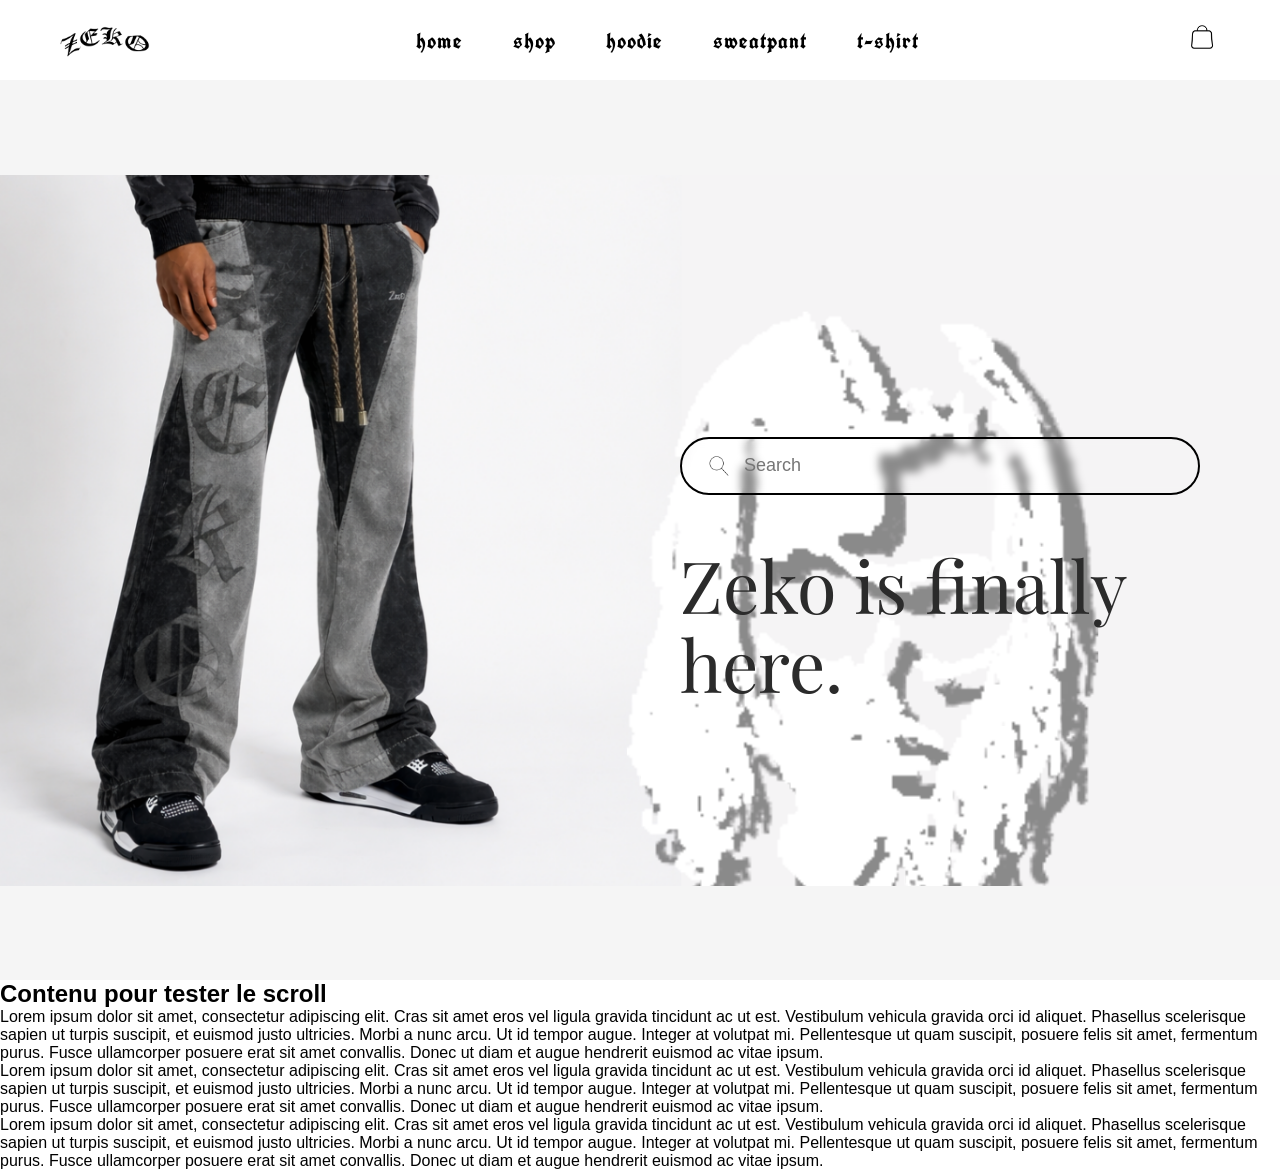
==== index.html @ 7d4d8f39 "Add files via upload" ====
<!DOCTYPE html>
<html lang="fr">
<head>
    <meta charset="UTF-8">
    <title>Zeko</title>
	<link href="https://fonts.googleapis.com/css2?family=UnifrakturCook:wght@700&display=swap" rel="stylesheet">
<link href="https://fonts.googleapis.com/css2?family=Playfair+Display:wght@300&display=swap" rel="stylesheet">
    <link rel="stylesheet" href="style.css">
</head>
<body>

    <!-- HEADER -->
    <header id="header">
        <img src="logo.png" alt="Zeko logo" class="logo">

        <nav>
            <a href="index.html">home</a>  <!-- Lien vers la page d'accueil -->
            <a href="shop.html">shop</a>  <!-- Lien vers la page Shop -->
            <a href="#">hoodie</a>
            <a href="#">sweatpant</a>
            <a href="#">t-shirt</a>
        </nav>

        <div class="cart">
            <img src="panier.png" alt="panier logo" class="panier">
        </div>
    </header>
	

    <!-- HERO -->
    <section class="hero">
        <div class="hero-left"></div>

        <div class="hero-right">
            <div class="search-bar">
        <img src="loupe.png" alt="search">
        <input type="text" id="search-input" placeholder="Search" oninput="searchProducts()">
    </div>

            <h1>
                Zeko is finally<br>
                here.
            </h1>
        </div>
    </section>
	<script>
    window.addEventListener('scroll', function() {
        let header = document.getElementById('header');
        if (window.scrollY > 50) {
            header.style.backgroundColor = 'rgba(0, 0, 0, 0.9)'; // deviens plus sombre au scroll
        } else {
            header.style.backgroundColor = 'rgba(0, 0, 0, 0)';
        }
    });
</script>
<section class="content">
    <h2>Contenu pour tester le scroll</h2>
    <p>Lorem ipsum dolor sit amet, consectetur adipiscing elit. Cras sit amet eros vel ligula gravida tincidunt ac ut est. Vestibulum vehicula gravida orci id aliquet. Phasellus scelerisque sapien ut turpis suscipit, et euismod justo ultricies. Morbi a nunc arcu. Ut id tempor augue. Integer at volutpat mi. Pellentesque ut quam suscipit, posuere felis sit amet, fermentum purus. Fusce ullamcorper posuere erat sit amet convallis. Donec ut diam et augue hendrerit euismod ac vitae ipsum.</p>
    <p>Lorem ipsum dolor sit amet, consectetur adipiscing elit. Cras sit amet eros vel ligula gravida tincidunt ac ut est. Vestibulum vehicula gravida orci id aliquet. Phasellus scelerisque sapien ut turpis suscipit, et euismod justo ultricies. Morbi a nunc arcu. Ut id tempor augue. Integer at volutpat mi. Pellentesque ut quam suscipit, posuere felis sit amet, fermentum purus. Fusce ullamcorper posuere erat sit amet convallis. Donec ut diam et augue hendrerit euismod ac vitae ipsum.</p>
    <p>Lorem ipsum dolor sit amet, consectetur adipiscing elit. Cras sit amet eros vel ligula gravida tincidunt ac ut est. Vestibulum vehicula gravida orci id aliquet. Phasellus scelerisque sapien ut turpis suscipit, et euismod justo ultricies. Morbi a nunc arcu. Ut id tempor augue. Integer at volutpat mi. Pellentesque ut quam suscipit, posuere felis sit amet, fermentum purus. Fusce ullamcorper posuere erat sit amet convallis. Donec ut diam et augue hendrerit euismod ac vitae ipsum.</p>
    <!-- Ajoute autant de contenu que nécessaire pour tester -->
</section>
<script>
    // Ajoute ou enlève la classe .scrolled au header selon le scroll
    window.addEventListener('scroll', function() {
        let header = document.getElementById('header');
        if (window.scrollY > 50) {  /* Quand tu scrolles plus de 50px */
            header.classList.add('scrolled');  /* Ajouter la classe 'scrolled' */
        } else {
            header.classList.remove('scrolled');  /* Retirer la classe 'scrolled' */
        }
    });
</script>
<script>
function searchProducts() {
    const query = document.getElementById('search-input').value.toLowerCase();  // Récupère la valeur saisie
    const products = document.querySelectorAll('.product-card');  // Sélectionne tous les produits

    // Pour chaque produit, on vérifie si le nom du produit contient la recherche
    products.forEach(product => {
        const productName = product.querySelector('h3').textContent.toLowerCase(); // Récupère le nom du produit
        if (productName.includes(query)) {
            product.style.display = 'block';  // Afficher le produit si le nom correspond
        } else {
            product.style.display = 'none';  // Cacher le produit sinon
        }
    });
}
</script>

</body>
</html>
---- style.css ----
/* RESET */
* {
    margin: 0;
    padding: 0;
    box-sizing: border-box;
}

body {
    font-family: Arial, sans-serif;
}

/* HEADER */
header {
    position: sticky;
    top: 0;
    left: 0;
    width: 100%;
    height: 80px;
    display: flex;
    align-items: center;
    justify-content: space-between;
    padding: 0 60px;
    color: white  /* Fond blanc quand on est en haut */
    z-index: 1000;
    transition: background-color 0.3s ease, color 0.3s ease, backdrop-filter 0.3s ease;  /* Transition fluide */
    background: rgba(255, 255, 255, 0);  /* Fond sombre et transparent au scroll */
}
header.scrolled {
    background: rgba(0, 0, 0, 0.7);  /* Fond sombre au scroll */
    backdrop-filter: blur(10px);  /* Flou du fond */
}

header .logo {
    height: 90px;
    filter: none;  /* Noir par défaut (logo blanc) */
    transition: filter 0.3s ease;  /* Transition fluide */
}

/* Quand on scroll (ajouter la classe .scrolled au header) */
header.scrolled .logo {
	filter: invert(1)
}
.panier{
	height: 35px;
	filter: invert(1)
    
	}
	header.scrolled .panier{
	filter: none
	}

nav {
    display: flex;
    gap: 50px;
}
header.scrolled .nav{
	filter: invert(1)
}

nav a {
    color: black;  /* Liens noirs quand on est en haut */
    text-decoration: none;
    font-size: 22px;
    font-family: 'UnifrakturCook', cursive;
    letter-spacing: 1px;
    transition: color 0.3s ease;  /* Transition fluide pour le survol */
}header.scrolled nav a {
    color: white;  /* Change la couleur des liens en blanc quand on scroll */
}

nav a:hover {
    transform: scale(1.1);
    color: white; /* couleur au survol, à ajuster selon ton choix */
}

.cart {
    color: black;  /* Icône du panier noir au début */
    font-size: 22px;
    transition: color 0.3s ease;  /* Transition fluide pour l'icône */
}

/* HERO */
.hero {
    display: flex;
    height: 100vh;

    background-image: url("ty.png");
    background-repeat: no-repeat;
    background-size: contain;
    background-position: left center;
    background-color: #f5f5f5;

    padding-top: 80px;
}

.hero-left {
    width: 50%;
}

.hero-right {
    width: 50%;

    display: flex;
    flex-direction: column;
    justify-content: center;

    padding-left: 40px;
}

/* SEARCH BAR */
.search-bar {
    width: 520px;

    display: flex;
    align-items: center;
    gap: 14px;

    border: 2px solid black;
    border-radius: 40px;

    padding: 16px 26px;
    margin-bottom: 50px;

    background: rgba(0.55, 0, 0, 0);
    backdrop-filter: blur(4px);
}

.search-bar img {
    width: 22px;
}

.search-bar input {
    border: none;
    outline: none;
    background: transparent;
    font-size: 18px;
    width: 100%;
}

/* HERO TEXT */
.hero-right h1 {
    font-size: 72px;
    font-weight: 300;
    line-height: 1.1;
    color: #2b2b2b;
    font-family: 'Playfair Display', serif;
}
}
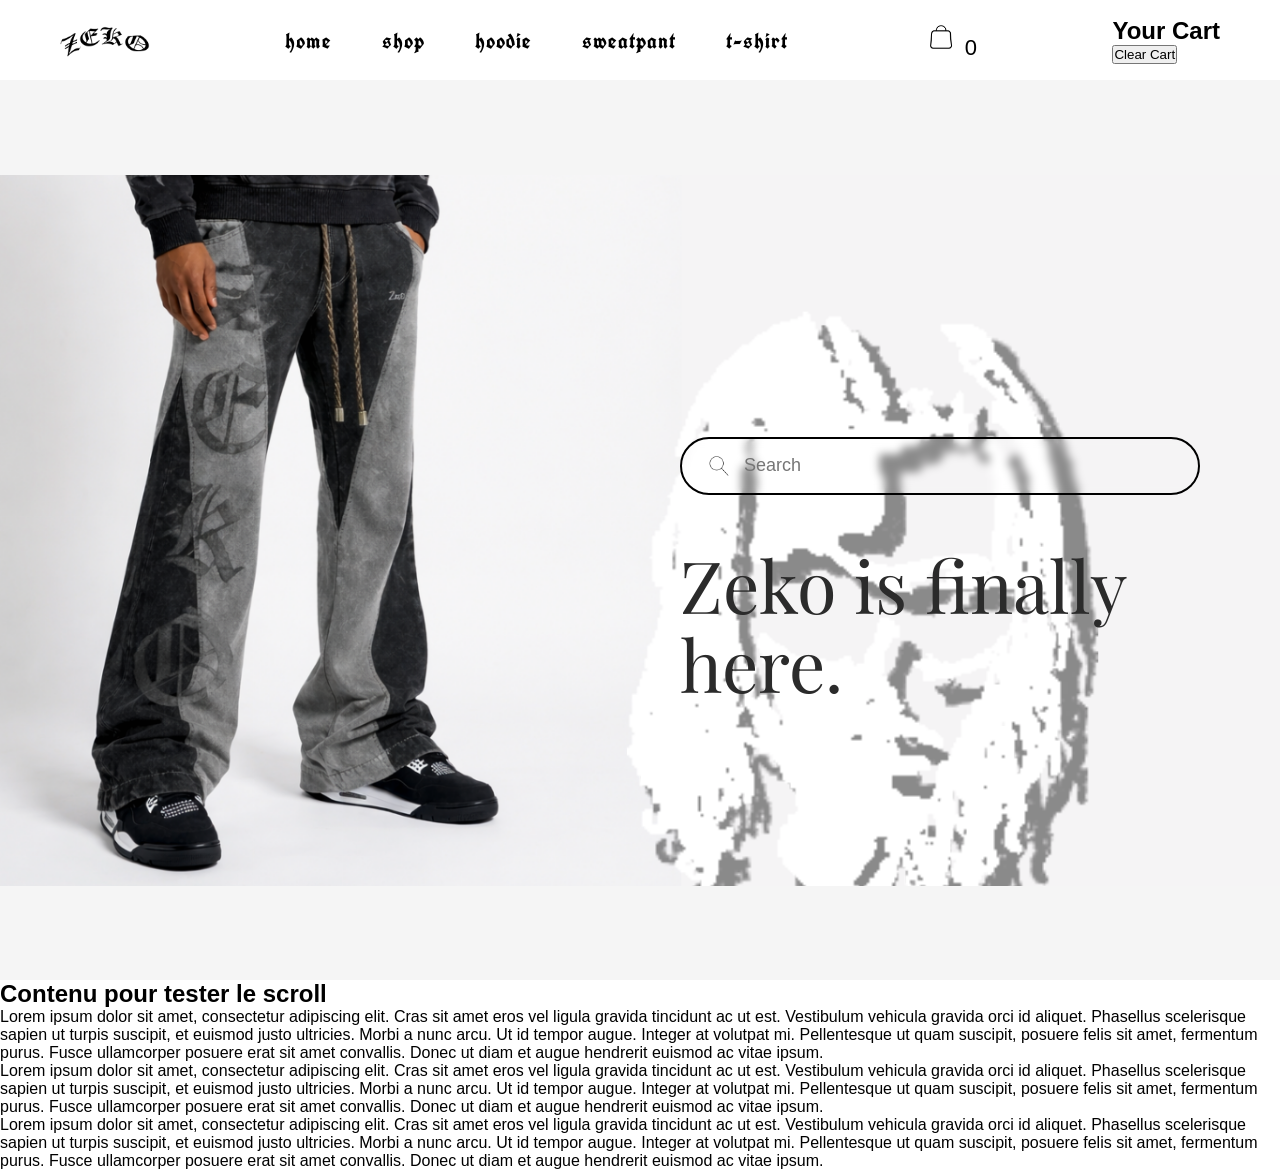
==== commit c33a017a: "Add files via upload" ====
--- a/index.html
+++ b/index.html
@@ -22,8 +22,17 @@
         </nav>
 
         <div class="cart">
-            <img src="panier.png" alt="panier logo" class="panier">
-        </div>
+    <img src="panier.png" alt="Panier logo" class="panier" onclick="toggleCart()">
+    <span id="cart-count">0</span>  <!-- Affiche le nombre d'articles -->
+</div>
+<!-- Modal du panier -->
+<div id="cart-modal" class="cart-modal">
+    <div class="cart-content">
+        <h2>Your Cart</h2>
+        <ul id="cart-items"></ul>  <!-- Liste des articles -->
+        <button onclick="clearCart()">Clear Cart</button>
+    </div>
+</div>
     </header>
 	
 
@@ -87,6 +96,44 @@
     });
 }
 </script>
+<script>
+function toggleCart() {
+    const cartModal = document.getElementById('cart-modal');
+    cartModal.style.display = cartModal.style.display === 'block' ? 'none' : 'block';
+}
+
+// Tableau pour stocker les produits dans le panier
+let cart = [];
+
+// Fonction pour ajouter un produit au panier
+function addToCart(productName, productPrice) {
+    cart.push({ name: productName, price: productPrice });
+    updateCart();
+}
+
+// Fonction pour mettre à jour l'affichage du panier
+function updateCart() {
+    const cartCount = document.getElementById('cart-count');
+    const cartItems = document.getElementById('cart-items');
+    
+    // Afficher le nombre d'articles dans le panier
+    cartCount.textContent = cart.length;
+    
+    // Afficher les articles dans le panier
+    cartItems.innerHTML = '';  // Effacer les anciens articles
+    cart.forEach(item => {
+        const li = document.createElement('li');
+        li.textContent = `${item.name} - $${item.price}`;
+        cartItems.appendChild(li);
+    });
+}
+
+// Fonction pour vider le panier
+function clearCart() {
+    cart = [];
+    updateCart();
+}
+</script>
 
 </body>
 </html>
--- a/style.css
+++ b/style.css
@@ -146,3 +146,58 @@
     font-family: 'Playfair Display', serif;
 }
 }
+/* ========================= */
+/* 📱 MOBILE (max 768px) */
+/* ========================= */
+@media (max-width: 768px) {
+
+    header {
+        height: 65px;
+        padding: 0 20px;
+    }
+
+    header .logo {
+        height: 60px;
+    }
+
+    nav {
+        gap: 18px;
+    }
+
+    nav a {
+        font-size: 16px;
+    }
+
+    .panier {
+        height: 28px;
+    }
+}
+@media (max-width: 768px) {
+
+    .hero {
+        flex-direction: column;
+        height: auto;
+    }
+
+    .hero-left {
+        display: none; /* cache la partie gauche sur mobile */
+    }
+
+    .hero-right {
+        width: 100%;
+        padding: 40px 20px;
+        align-items: center;
+        text-align: center;
+    }
+
+    .hero h1 {
+        font-size: 2.2rem;
+        line-height: 1.2;
+    }
+
+    .search-bar {
+        width: 100%;
+        max-width: 320px;
+    }
+}
+
